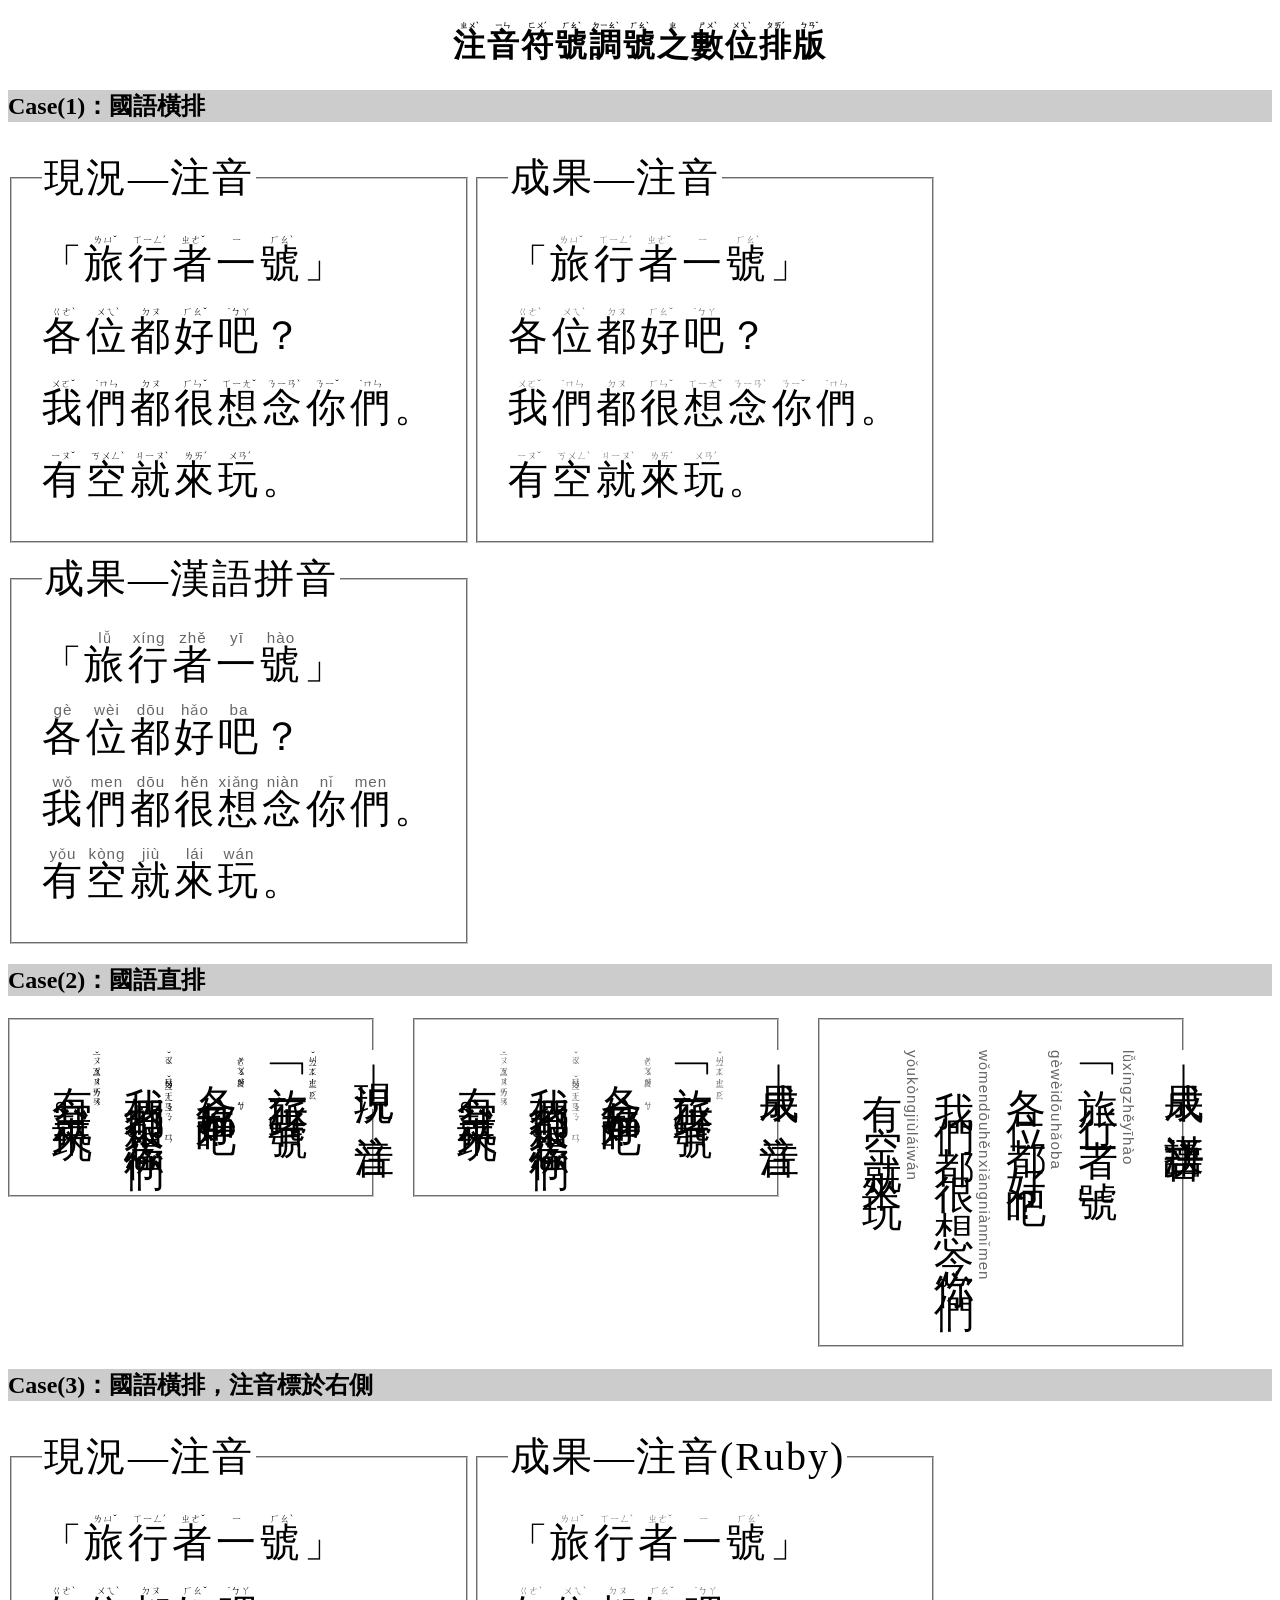
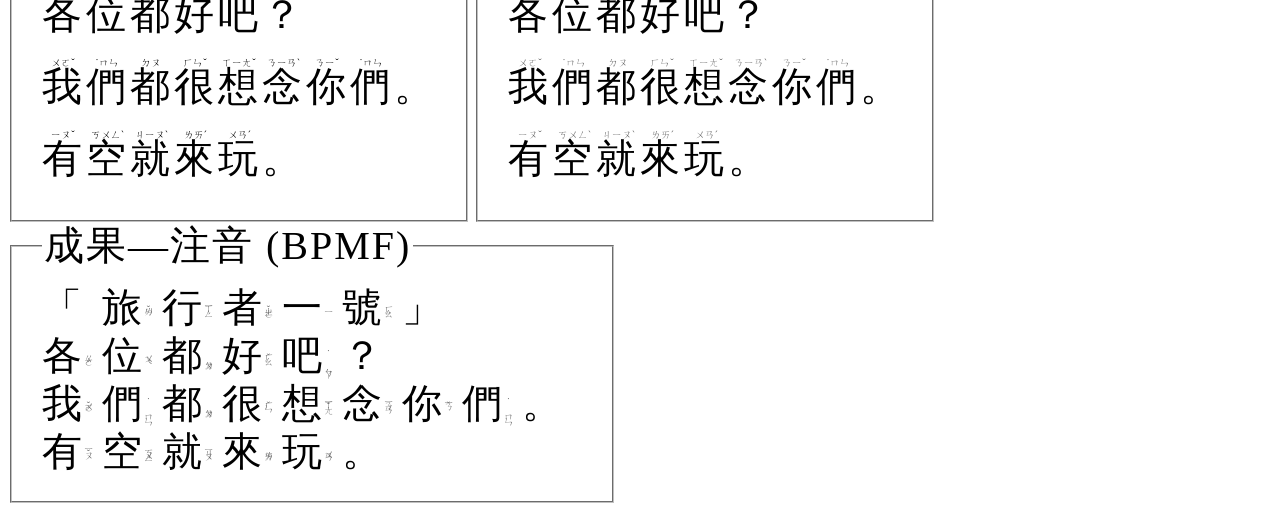
==== demo/cmk1/index.html @ d4bb5f64 "[fix] type" ====
<!DOCTYPE html>
<html lang="zh-hant-TW">
<head>
	<meta charset="utf-8"></head>
	<link type="text/css" rel="stylesheet" href="./index.css" charset="utf8">
	<title>注音符號調號之數位排版</title>
<body>
	<h1 class="h"><ruby>注<rt>ㄓㄨˋ</rt></ruby><ruby>音<rt>ㄧㄣ</rt></ruby><ruby>符<rt>ㄈㄨˊ</rt></ruby><ruby>號<rt>ㄏㄠˋ</rt></ruby><ruby>調<rt>ㄉㄧㄠˋ</rt></ruby><ruby>號<rt>ㄏㄠˋ</rt></ruby><ruby>之<rt>ㄓ</rt></ruby><ruby>數<rt>ㄕㄨˋ</rt></ruby><ruby>位<rt>ㄨㄟˋ</rt></ruby><ruby>排<rt>ㄆㄞˊ</rt></ruby><ruby>版<rt>ㄅㄢˇ</rt></ruby></h1>

	<h2>Case(1)：國語橫排</h2>
	<fieldset class="hanji h" lang="zh-tw">
		<legend>現況—注音</legend>
		「<ruby>旅<rt>ㄌㄩˇ</rt></ruby><ruby>行<rt>ㄒㄧㄥˊ</rt></ruby><ruby>者<rt>ㄓㄜˇ</rt></ruby><ruby>一<rt>ㄧ</rt></ruby><ruby>號<rt>ㄏㄠˋ</rt></ruby>」<br>
		<ruby>各<rt>ㄍㄜˋ</rt></ruby><ruby>位<rt>ㄨㄟˋ</rt></ruby><ruby>都<rt>ㄉㄡ</rt></ruby><ruby>好<rt>ㄏㄠˇ</rt></ruby><ruby>吧<rt>˙ㄅㄚ</rt></ruby>？<br>
		<ruby>我<rt>ㄨㄛˇ</rt></ruby><ruby>們<rt>˙ㄇㄣ</rt></ruby><ruby>都<rt>ㄉㄡ</rt></ruby><ruby>很<rt>ㄏㄣˇ</rt></ruby><ruby>想<rt>ㄒㄧㄤˇ</rt></ruby><ruby>念<rt>ㄋㄧㄢˋ</rt></ruby><ruby>你<rt>ㄋㄧˇ</rt></ruby><ruby>們<rt>˙ㄇㄣ</rt></ruby>。<br>
		<ruby>有<rt>ㄧㄡˇ</rt></ruby><ruby>空<rt>ㄎㄨㄥˋ</rt></ruby><ruby>就<rt>ㄐㄧㄡˋ</rt></ruby><ruby>來<rt>ㄌㄞˊ</rt></ruby><ruby>玩<rt>ㄨㄢˊ</rt></ruby>。<br>
	</fieldset>
	<fieldset class="hanji zhuyin" lang="zh-tw">
		<legend>成果—注音</legend>
		「<ruby>旅<rt>ㄌㄩˇ</rt></ruby><ruby>行<rt>ㄒㄧㄥˊ</rt></ruby><ruby>者<rt>ㄓㄜˇ</rt></ruby><ruby>一<rt>ㄧ</rt></ruby><ruby>號<rt>ㄏㄠˋ</rt></ruby>」<br>
		<ruby>各<rt>ㄍㄜˋ</rt></ruby><ruby>位<rt>ㄨㄟˋ</rt></ruby><ruby>都<rt>ㄉㄡ</rt></ruby><ruby>好<rt>ㄏㄠˇ</rt></ruby><ruby>吧<rt>˙ㄅㄚ</rt></ruby>？<br>
		<ruby>我<rt>ㄨㄛˇ</rt></ruby><ruby>們<rt>˙ㄇㄣ</rt></ruby><ruby>都<rt>ㄉㄡ</rt></ruby><ruby>很<rt>ㄏㄣˇ</rt></ruby><ruby>想<rt>ㄒㄧㄤˇ</rt></ruby><ruby>念<rt>ㄋㄧㄢˋ</rt></ruby><ruby>你<rt>ㄋㄧˇ</rt></ruby><ruby>們<rt>˙ㄇㄣ</rt></ruby>。<br>
		<ruby>有<rt>ㄧㄡˇ</rt></ruby><ruby>空<rt>ㄎㄨㄥˋ</rt></ruby><ruby>就<rt>ㄐㄧㄡˋ</rt></ruby><ruby>來<rt>ㄌㄞˊ</rt></ruby><ruby>玩<rt>ㄨㄢˊ</rt></ruby>。<br>
	</fieldset>
	<fieldset class="hanji pinyin" lang="zh-tw">
      <legend>成果—漢語拼音</legend>
      「<ruby>旅<rt>lǚ</rt></ruby><ruby>行<rt>xíng</rt></ruby><ruby>者<rt>zhě</rt></ruby><ruby>一<rt>yī</rt></ruby><ruby>號<rt>hào</rt></ruby>」<br />
      <ruby>各<rt>gè</rt></ruby><ruby>位<rt>wèi</rt></ruby><ruby>都<rt>dōu</rt></ruby><ruby>好<rt>hǎo</rt></ruby><ruby>吧<rt>ba</rt></ruby>？<br />
      <ruby>我<rt>wǒ</rt></ruby><ruby>們<rt>men</rt></ruby><ruby>都<rt>dōu</rt></ruby><ruby>很<rt>hěn</rt></ruby><ruby>想<rt>xiǎng</rt></ruby><ruby>念<rt>niàn</rt></ruby><ruby>你<rt>nǐ</rt></ruby><ruby>們<rt>men</rt></ruby>。<br />
      <ruby>有<rt>yǒu</rt></ruby><ruby>空<rt>kòng</rt></ruby><ruby>就<rt>jiù</rt></ruby><ruby>來<rt>lái</rt></ruby><ruby>玩<rt>wán</rt></ruby>。<br />
    </fieldset>

	<h2>Case(2)：國語直排</h2>
	<fieldset class="hanji v">
	<legend>現況|注音</legend>
		「<ruby>旅<rt>ㄌㄩˇ</rt></ruby><ruby>行<rt>ㄒㄧㄥˊ</rt></ruby><ruby>者<rt>ㄓㄜˇ</rt></ruby><ruby>一<rt>ㄧ</rt></ruby><ruby>號<rt>ㄏㄠˋ</rt></ruby>」<br>
		<ruby>各<rt>ㄍㄜˋ</rt></ruby><ruby>位<rt>ㄨㄟˋ</rt></ruby><ruby>都<rt>ㄉㄡ</rt></ruby><ruby>好<rt>ㄏㄠˇ</rt></ruby><ruby>吧<rt>˙ㄅㄚ</rt></ruby>？<br>
		<ruby>我<rt>ㄨㄛˇ</rt></ruby><ruby>們<rt>˙ㄇㄣ</rt></ruby><ruby>都<rt>ㄉㄡ</rt></ruby><ruby>很<rt>ㄏㄣˇ</rt></ruby><ruby>想<rt>ㄒㄧㄤˇ</rt></ruby><ruby>念<rt>ㄋㄧㄢˋ</rt></ruby><ruby>你<rt>ㄋㄧˇ</rt></ruby><ruby>們<rt>˙ㄇㄣ</rt></ruby>。<br>
		<ruby>有<rt>ㄧㄡˇ</rt></ruby><ruby>空<rt>ㄎㄨㄥˋ</rt></ruby><ruby>就<rt>ㄐㄧㄡˋ</rt></ruby><ruby>來<rt>ㄌㄞˊ</rt></ruby><ruby>玩<rt>ㄨㄢˊ</rt></ruby>。<br>
	</fieldset>
	<fieldset class="hanji zhuyin v">
	<legend>成果|注音</legend>
		「<ruby>旅<rt>ㄌㄩˇ</rt></ruby><ruby>行<rt>ㄒㄧㄥˊ</rt></ruby><ruby>者<rt>ㄓㄜˇ</rt></ruby><ruby>一<rt>ㄧ</rt></ruby><ruby>號<rt>ㄏㄠˋ</rt></ruby>」<br>
		<ruby>各<rt>ㄍㄜˋ</rt></ruby><ruby>位<rt>ㄨㄟˋ</rt></ruby><ruby>都<rt>ㄉㄡ</rt></ruby><ruby>好<rt>ㄏㄠˇ</rt></ruby><ruby>吧<rt>˙ㄅㄚ</rt></ruby>？<br>
		<ruby>我<rt>ㄨㄛˇ</rt></ruby><ruby>們<rt>˙ㄇㄣ</rt></ruby><ruby>都<rt>ㄉㄡ</rt></ruby><ruby>很<rt>ㄏㄣˇ</rt></ruby><ruby>想<rt>ㄒㄧㄤˇ</rt></ruby><ruby>念<rt>ㄋㄧㄢˋ</rt></ruby><ruby>你<rt>ㄋㄧˇ</rt></ruby><ruby>們<rt>˙ㄇㄣ</rt></ruby>。<br>
		<ruby>有<rt>ㄧㄡˇ</rt></ruby><ruby>空<rt>ㄎㄨㄥˋ</rt></ruby><ruby>就<rt>ㄐㄧㄡˋ</rt></ruby><ruby>來<rt>ㄌㄞˊ</rt></ruby><ruby>玩<rt>ㄨㄢˊ</rt></ruby>。<br>
	</fieldset>
	<fieldset class="hanji pinyin v" lang="zh-tw">
		<legend>成果|漢語拼音</legend>
		「<ruby>旅<rt>lǚ</rt></ruby><ruby>行<rt>xíng</rt></ruby><ruby>者<rt>zhě</rt></ruby><ruby>一<rt>yī</rt></ruby><ruby>號<rt>hào</rt></ruby>」<br />
		<ruby>各<rt>gè</rt></ruby><ruby>位<rt>wèi</rt></ruby><ruby>都<rt>dōu</rt></ruby><ruby>好<rt>hǎo</rt></ruby><ruby>吧<rt>ba</rt></ruby>？<br />
		<ruby>我<rt>wǒ</rt></ruby><ruby>們<rt>men</rt></ruby><ruby>都<rt>dōu</rt></ruby><ruby>很<rt>hěn</rt></ruby><ruby>想<rt>xiǎng</rt></ruby><ruby>念<rt>niàn</rt></ruby><ruby>你<rt>nǐ</rt></ruby><ruby>們<rt>men</rt></ruby>。<br />
		<ruby>有<rt>yǒu</rt></ruby><ruby>空<rt>kòng</rt></ruby><ruby>就<rt>jiù</rt></ruby><ruby>來<rt>lái</rt></ruby><ruby>玩<rt>wán</rt></ruby>。<br />
    </fieldset>

	<h2>Case(3)：國語橫排，注音標於右側</h2>
	<fieldset class="hanji inter" lang="zh-tw">
		<legend>現況—注音</legend>
		「<ruby>旅<rt>ㄌㄩˇ</rt></ruby><ruby>行<rt>ㄒㄧㄥˊ</rt></ruby><ruby>者<rt>ㄓㄜˇ</rt></ruby><ruby>一<rt>ㄧ</rt></ruby><ruby>號<rt>ㄏㄠˋ</rt></ruby>」<br>
		<ruby>各<rt>ㄍㄜˋ</rt></ruby><ruby>位<rt>ㄨㄟˋ</rt></ruby><ruby>都<rt>ㄉㄡ</rt></ruby><ruby>好<rt>ㄏㄠˇ</rt></ruby><ruby>吧<rt>˙ㄅㄚ</rt></ruby>？<br>
		<ruby>我<rt>ㄨㄛˇ</rt></ruby><ruby>們<rt>˙ㄇㄣ</rt></ruby><ruby>都<rt>ㄉㄡ</rt></ruby><ruby>很<rt>ㄏㄣˇ</rt></ruby><ruby>想<rt>ㄒㄧㄤˇ</rt></ruby><ruby>念<rt>ㄋㄧㄢˋ</rt></ruby><ruby>你<rt>ㄋㄧˇ</rt></ruby><ruby>們<rt>˙ㄇㄣ</rt></ruby>。<br>
		<ruby>有<rt>ㄧㄡˇ</rt></ruby><ruby>空<rt>ㄎㄨㄥˋ</rt></ruby><ruby>就<rt>ㄐㄧㄡˋ</rt></ruby><ruby>來<rt>ㄌㄞˊ</rt></ruby><ruby>玩<rt>ㄨㄢˊ</rt></ruby>。<br>
	</fieldset>
	<fieldset class="hanji zhuyin inter" lang="zh-tw">
		<legend>成果—注音(Ruby)</legend>
		「<ruby>旅<rt>ㄌㄩˇ</rt></ruby><ruby>行<rt>ㄒㄧㄥˊ</rt></ruby><ruby>者<rt>ㄓㄜˇ</rt></ruby><ruby>一<rt>ㄧ</rt></ruby><ruby>號<rt>ㄏㄠˋ</rt></ruby>」<br>
		<ruby>各<rt>ㄍㄜˋ</rt></ruby><ruby>位<rt>ㄨㄟˋ</rt></ruby><ruby>都<rt>ㄉㄡ</rt></ruby><ruby>好<rt>ㄏㄠˇ</rt></ruby><ruby>吧<rt>˙ㄅㄚ</rt></ruby>？<br>
		<ruby>我<rt>ㄨㄛˇ</rt></ruby><ruby>們<rt>˙ㄇㄣ</rt></ruby><ruby>都<rt>ㄉㄡ</rt></ruby><ruby>很<rt>ㄏㄣˇ</rt></ruby><ruby>想<rt>ㄒㄧㄤˇ</rt></ruby><ruby>念<rt>ㄋㄧㄢˋ</rt></ruby><ruby>你<rt>ㄋㄧˇ</rt></ruby><ruby>們<rt>˙ㄇㄣ</rt></ruby>。<br>
		<ruby>有<rt>ㄧㄡˇ</rt></ruby><ruby>空<rt>ㄎㄨㄥˋ</rt></ruby><ruby>就<rt>ㄐㄧㄡˋ</rt></ruby><ruby>來<rt>ㄌㄞˊ</rt></ruby><ruby>玩<rt>ㄨㄢˊ</rt></ruby>。<br>
	</fieldset>
	<fieldset class="hanji lr v after" lang="zh-tw">
		<legend>成果—注音 (BPMF)</legend>
		<bpmf data-after="">「</bpmf><bpmf data-after="ㄌㄩˇ">旅</bpmf><bpmf data-after="ㄒㄧㄥˊ">行</bpmf><bpmf data-after="ㄓㄜˇ">者</bpmf><bpmf data-after="ㄧ">一</bpmf><bpmf data-after="ㄏㄠˋ">號</bpmf><bpmf data-after="">」</bpmf><br/>
		<bpmf data-after="ㄍㄜˋ">各</bpmf><bpmf data-after="ㄨㄟˋ">位</bpmf><bpmf data-after="ㄉㄡ">都</bpmf><bpmf data-after="ㄏㄠˇ">好</bpmf><bpmf data-after="˙ㄅㄚ">吧</bpmf><bpmf data-after="">？</bpmf><br/>
		<bpmf data-after="ㄨㄛˇ">我</bpmf><bpmf data-after="˙ㄇㄣ">們</bpmf><bpmf data-after="ㄉㄡ">都</bpmf><bpmf data-after="ㄏㄣˇ">很</bpmf><bpmf data-after="ㄒㄧㄤˇ">想</bpmf><bpmf data-after="ㄋㄧㄢˋ">念</bpmf><bpmf data-after="ㄋㄧˇ">你</bpmf><bpmf data-after="˙ㄇㄣ">們</bpmf><bpmf data-after="">。</bpmf><br/>
		<bpmf data-after="ㄧㄡˇ">有</bpmf><bpmf data-after="ㄎㄨㄥˋ">空</bpmf><bpmf data-after="ㄐㄧㄡˋ">就</bpmf><bpmf data-after="ㄌㄞˊ">來</bpmf><bpmf data-after="ㄨㄢˊ">玩</bpmf><bpmf data-after="">。</bpmf>
	</fieldset>

</body>
</html>
---- demo/cmk1/index.css ----
@font-face {
    font-family: BopomofoRuby;
    src: url(../font/BopomofoRuby1909-v1-Regular.ttf);
}

@media only screen and (max-width:48em) {
    .body {
        max-width: 23rem;
        column-count: 1;
    }

    p {
        margin-bottom: 1rem;
        text-indent: 0;
    }
}

.hanji {
    font-size: 40px;
    line-height: 1.8;
    letter-spacing: 2px;
}

.inter {
    ruby-position: inter-character;
}

ruby {
    padding-right: 2px;
}

/* 豎標 */
.h {
    font-variant-east-asian: "salt";
    -moz-font-feature-settings: "salt";
    -webkit-font-feature-settings: "salt";
    font-feature-settings: "salt";
}

/* 橫標 */
.v {
    writing-mode: vertical-rl;
    -webkit-writing-mode: vertical-rl;
    -moz-writing-mode: vertical-rl;
    text-orientation: upright;
}

.lr { writing-mode:lr-tb; }

rt {
    font-size: 26%;
    letter-spacing: 0;
    ruby-align: center;
    text-align: center;
    /* chrome */
    text-orientation: upright;
    letter-spacing: 0;
}

/* 內文其他共用的風格 */

h1 {
    text-align: center;
    font-size: 2rem;
}

h1 rt {
    font-family: BopomofoRuby;
}

h2 {
    background: #ccc;
}

p {
    margin: 0;
    font-size: 14pt;
    line-height: 1.7;
    text-align: justify;
    text-indent: 2rem;
}

.body {
    column-count: 2;
    column-gap: 3rem;
    column-rule: solid black 1px;
    max-width: 49rem;
    margin-left: auto;
    margin-right: auto;
}

fieldset {
    width: fit-content;
    display: inline-block;
    vertical-align: top;
}

/* ==========================================================================
   ZHUYIN-SPECIFIC STYLES
   ========================================================================== */

.zhuyin rt {
    font-family: BopomofoRuby;
    font-size: 26%;
    color: #666;
    letter-spacing: 0;
}

.zhuyin.v rt,
.zhuyin.inter rt {
    font-family: BopomofoRuby;
    text-orientation: upright;
    font-size: 26%;
    color: #666;
    padding-left: 2px;
}

/* ==========================================================================
   PINYIN-SPECIFIC STYLES
   ========================================================================== */

.pinyin rt {
    font-family: sans-serif;
    /* Pinyin looks better in sans-serif */
    font-size: 38%;
    color: #666;
    /* Adjust size for readability */
    letter-spacing: 1px;
}

.pinyin.v rt,
.pinyin.inter rt {
    font-family: sans-serif;
    /* Pinyin looks better in sans-serif */
    text-orientation: mixed;
    font-size: 38%;
    color: #666;
    padding-left: 2px;
}

/* ==========================================================================
   ZHUYIN-SPECIFIC STYLES Horizontal Hanji & Vertical Zhuyin
   ========================================================================== */

/* We keep this isolated so it doesn't break your specific layout requirements */
.hanji.lr.v.after {
    line-height: 1.2;
}
.hanji.lr.v.after bpmf {
    display: inline-block;
    position: relative;
    vertical-align: top;
    width: 1em;
    height: 1.1em;
    margin-right: 0.5em; /* Space for the vertical Zhuyin on the right */
}
.hanji.lr.v.after bpmf::after {
    content: attr(data-after);
    position: absolute;

    /* Core Layout */
    writing-mode: vertical-lr;
    text-orientation: upright;

    /* Alignment */
    top: 0.5em;
    right: -1.2em;

    /* Centers the Zhuyin block vertically against the char */
    /* transform: translateY(10%);  */

    /* Typography */
    font-family: BopomofoRuby;
    font-size: 25%;
    color: #666;
    height: 3.85em;
    text-align: center;
}
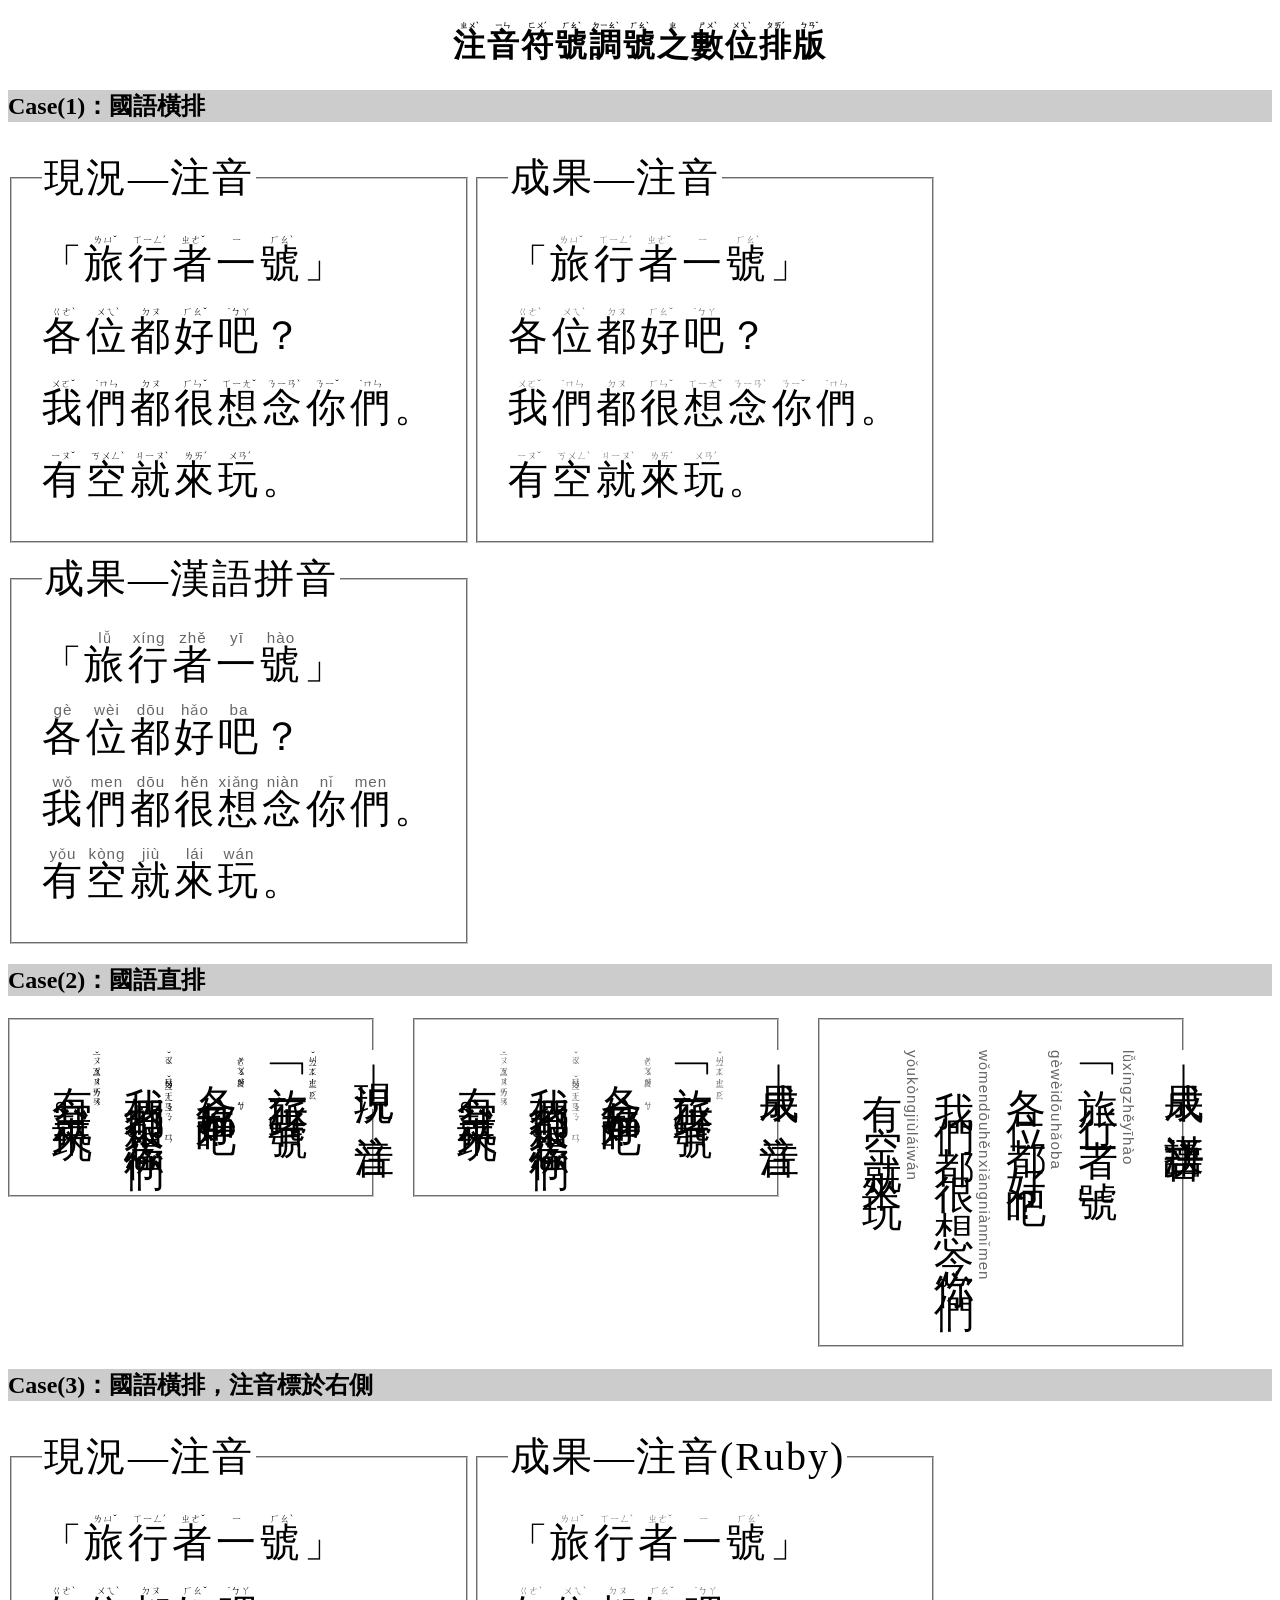
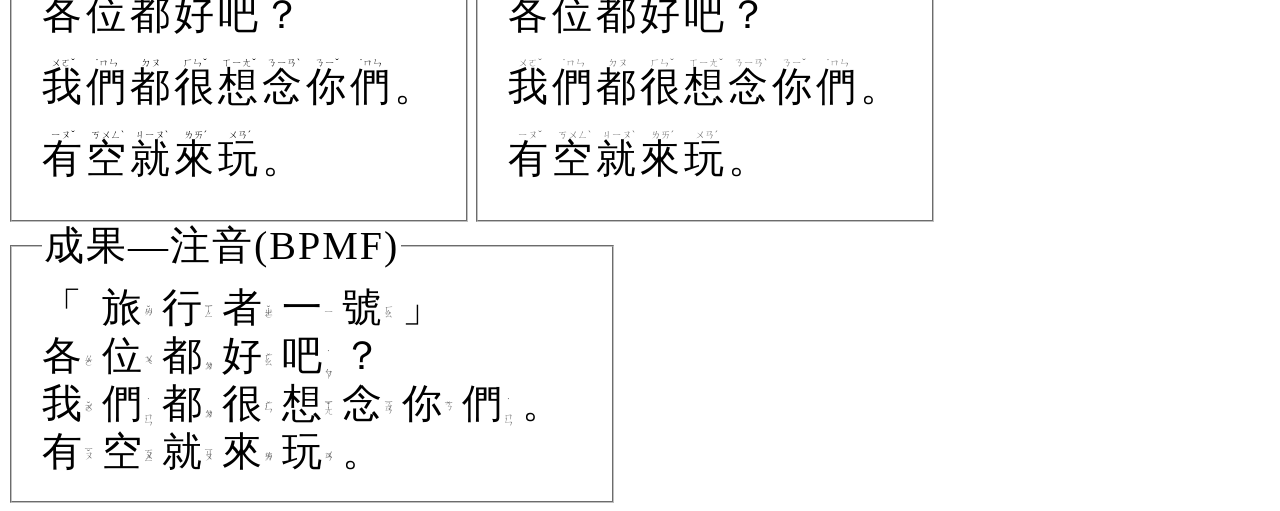
==== commit 40ada1c2: "..." ====
--- a/demo/cmk1/index.html
+++ b/demo/cmk1/index.html
@@ -69,7 +69,7 @@
 		<ruby>有<rt>ㄧㄡˇ</rt></ruby><ruby>空<rt>ㄎㄨㄥˋ</rt></ruby><ruby>就<rt>ㄐㄧㄡˋ</rt></ruby><ruby>來<rt>ㄌㄞˊ</rt></ruby><ruby>玩<rt>ㄨㄢˊ</rt></ruby>。<br>
 	</fieldset>
 	<fieldset class="hanji lr v after" lang="zh-tw">
-		<legend>成果—注音 (BPMF)</legend>
+		<legend>成果—注音(BPMF)</legend>
 		<bpmf data-after="">「</bpmf><bpmf data-after="ㄌㄩˇ">旅</bpmf><bpmf data-after="ㄒㄧㄥˊ">行</bpmf><bpmf data-after="ㄓㄜˇ">者</bpmf><bpmf data-after="ㄧ">一</bpmf><bpmf data-after="ㄏㄠˋ">號</bpmf><bpmf data-after="">」</bpmf><br/>
 		<bpmf data-after="ㄍㄜˋ">各</bpmf><bpmf data-after="ㄨㄟˋ">位</bpmf><bpmf data-after="ㄉㄡ">都</bpmf><bpmf data-after="ㄏㄠˇ">好</bpmf><bpmf data-after="˙ㄅㄚ">吧</bpmf><bpmf data-after="">？</bpmf><br/>
 		<bpmf data-after="ㄨㄛˇ">我</bpmf><bpmf data-after="˙ㄇㄣ">們</bpmf><bpmf data-after="ㄉㄡ">都</bpmf><bpmf data-after="ㄏㄣˇ">很</bpmf><bpmf data-after="ㄒㄧㄤˇ">想</bpmf><bpmf data-after="ㄋㄧㄢˋ">念</bpmf><bpmf data-after="ㄋㄧˇ">你</bpmf><bpmf data-after="˙ㄇㄣ">們</bpmf><bpmf data-after="">。</bpmf><br/>
